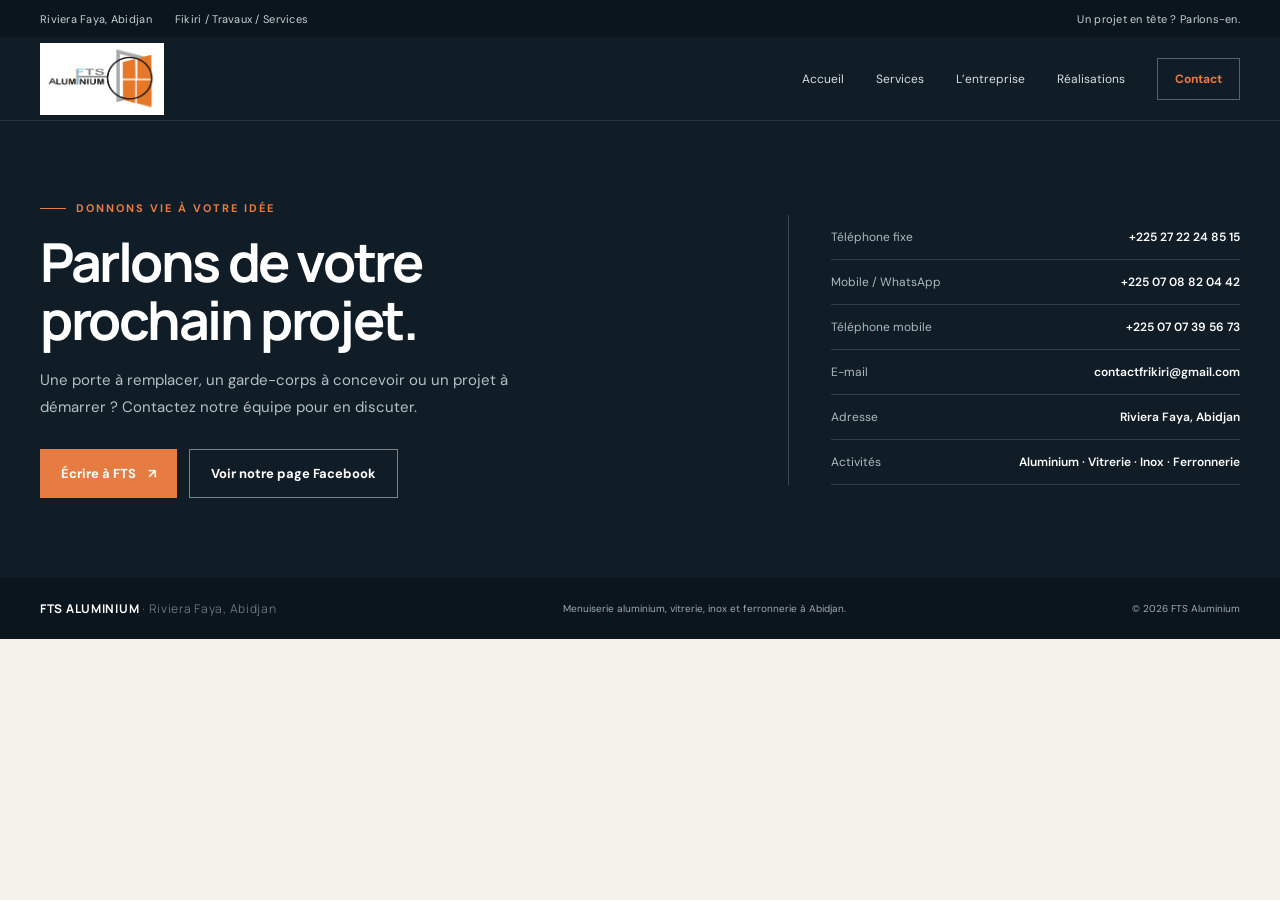
==== contact.html @ 00c12572 "Envoie de mon projet sur mon compte github" ====
<!doctype html>
<html lang="fr">

<head>
  <meta charset="utf-8">
  <meta name="viewport" content="width=device-width, initial-scale=1">
  <meta name="theme-color" content="#101d27">
  <meta name="description"
    content="FTS Aluminium à Riviera Faya, Abidjan : menuiserie aluminium, volets roulants, portes, fenêtres, vitrerie, garde-corps, rampes et ferronnerie.">
  <title>Contact — FTS Aluminium</title>
  <link rel="preconnect" href="https://fonts.googleapis.com">
  <link rel="preconnect" href="https://fonts.gstatic.com" crossorigin>
  <link
    href="https://fonts.googleapis.com/css2?family=DM+Sans:wght@400;500;600;700&family=Manrope:wght@400;500;600;700;800&display=swap"
    rel="stylesheet">
  <link rel="stylesheet" href="assets/css/style.css">
</head>

<body>
  <!-- Bandeau et navigation communs aux pages du site. -->
  <div class="topbar">
    <div class="wrap">
      <div class="topbar-left"><span>Riviera Faya, Abidjan</span><span>Fikiri / Travaux / Services</span></div>
      <div class="topbar-right"><span>Un projet en tête ? Parlons-en.</span></div>
    </div>
  </div>
  <header>
    <nav class="nav wrap" aria-label="Navigation principale"><a class="brand" href="index.html"
        aria-label="FTS Aluminium, accueil"><img class="brand-mark" src="images/logo.png" alt="" width="124" height="72"></a><button class="menu-toggle"
        aria-label="Ouvrir le menu" aria-expanded="false">&#9776;</button>
      <div class="nav-links"><a href="index.html">Accueil</a><a href="services.html">Services</a><a
          href="entreprise.html">L’entreprise</a><a href="realisations.html">Réalisations</a><a class="nav-cta"
          href="contact.html">Contact</a></div>
    </nav>
  </header>
  <main>

    <!-- Coordonnées complètes, bouton WhatsApp et liens vers les réseaux sociaux. -->

    <section class="contact" id="contact">
      <div class="wrap contact-grid">
        <div>
          <div class="eyebrow">Donnons vie à votre idée</div>
          <h2 class="section-title">Parlons de votre prochain projet.</h2>
          <p class="section-copy">Une porte à remplacer, un garde-corps à concevoir ou un projet à démarrer ? Contactez
            notre équipe pour en discuter.</p>
          <!-- Le premier bouton ouvre WhatsApp avec un message de demande de devis. -->
          <div class="contact-actions"><a class="btn"
              href="https://wa.me/2250708820442?text=Bonjour%20FTS%20Aluminium%2C%20je%20souhaite%20un%20devis%20pour%20mon%20projet."
              target="_blank" rel="noopener">Écrire à FTS <span>↗</span></a><a class="btn btn-outline"
              href="https://www.facebook.com/FTSaluminium/" target="_blank" rel="noopener">Voir notre page Facebook</a>
          </div>
        </div>

        <!-- Numéros, e-mail, adresse principale et activités de FTS. -->

        <div class="contact-details">
          <div class="detail"><span>Téléphone fixe</span><strong><a href="tel:+2252722248515">+225 27 22 24 85
                15</a></strong>
          </div>
          <div class="detail"><span>Mobile / WhatsApp</span><strong><a href="tel:+2250708820442">+225 07 08 82 04
                42</a></strong>
          </div>
          <div class="detail"><span>Téléphone mobile</span><strong><a href="tel:+2250707395673">+225 07 07 39 56
                73</a></strong>
          </div>
          <div class="detail"><span>E-mail</span><strong><a
                href="mailto:contactfrikiri@gmail.com">contactfrikiri@gmail.com</a></strong></div>
          <div class="detail"><span>Adresse</span><strong>Riviera Faya, Abidjan</strong></div>
          <div class="detail"><span>Activités</span><strong>Aluminium · Vitrerie · Inox · Ferronnerie</strong></div>
        </div>
      </div>
    </section>
  </main>

  <!-- Pied de page commun du site. -->
   
  <footer>
    <div class="wrap footer-row">
      <div class="footer-brand">FTS ALUMINIUM <span class="footer-location">· Riviera Faya, Abidjan</span></div>
      <div class="footer-note">Menuiserie aluminium, vitrerie, inox et ferronnerie à Abidjan.</div>
      <div>© <span id="year"></span> FTS Aluminium</div>
    </div>
  </footer>
  <script src="assets/js/main.js" defer></script>
</body>

</html>
---- assets/css/style.css ----
/* Variables de couleur et de largeur, partagées par toutes les pages. */
:root {
    --ink: #101d27;
    --ink-soft: #263843;
    --orange: #e77c43;
    --cream: #f5f2ec;
    --white: #fff;
    --muted: #68757a;
    --line: rgba(16, 29, 39, .12);
    --max: 1200px
}

/* Styles de base : remise à zéro légère, police, largeur et composants réutilisables. */
* {
    box-sizing: border-box
}

html {
    scroll-behavior: smooth
}

body {
    margin: 0;
    background: var(--cream);
    color: var(--ink);
    font-family: 'DM Sans', sans-serif;
    -webkit-font-smoothing: antialiased
}

a {
    color: inherit;
    text-decoration: none
}

button {
    font: inherit
}

.wrap {
    width: min(var(--max), calc(100% - 64px));
    margin: auto
}

.eyebrow {
    font-size: 11px;
    text-transform: uppercase;
    letter-spacing: .18em;
    font-weight: 700;
    color: var(--orange);
    display: flex;
    align-items: center;
    gap: 10px
}

.eyebrow:before {
    content: '';
    width: 26px;
    height: 1px;
    background: currentColor
}

.section-title {
    font: 700 clamp(34px, 4.2vw, 58px)/1.08 Manrope, sans-serif;
    letter-spacing: -.045em;
    margin: 18px 0
}

.section-copy {
    color: var(--muted);
    font-size: 15px;
    line-height: 1.8;
    max-width: 530px
}

.btn {
    display: inline-flex;
    align-items: center;
    justify-content: center;
    gap: 12px;
    padding: 15px 21px;
    background: var(--orange);
    color: white;
    font-size: 13px;
    font-weight: 700;
    border: 0;
    transition: .2s
}

.btn:hover {
    background: #cf6831;
    transform: translateY(-2px)
}

.btn svg {
    width: 16px;
    height: 16px
}

.btn-outline {
    background: transparent;
    border: 1px solid rgba(255, 255, 255, .45);
    color: white
}

.btn-outline:hover {
    background: #fff;
    color: var(--ink)
}

/* Bandeau supérieur, logo et navigation principale. */
.topbar {
    height: 37px;
    background: #0b151d;
    color: #c7d0d2;
    font-size: 11px;
    letter-spacing: .025em
}

.topbar .wrap {
    height: 100%;
    display: flex;
    align-items: center;
    justify-content: space-between
}

.topbar-left,
.topbar-right {
    display: flex;
    gap: 23px;
    align-items: center
}

.topbar span {
    display: flex;
    align-items: center;
    gap: 8px
}

.topbar svg {
    width: 13px;
    height: 13px;
    color: var(--orange)
}

header {
    height: 84px;
    background: var(--ink);
    color: white;
    position: relative;
    z-index: 10;
    border-bottom: 1px solid rgba(255, 255, 255, .1)
}

.nav {
    height: 100%;
    display: flex;
    align-items: center;
    justify-content: space-between
}

.brand {
    display: flex;
    align-items: center;
    gap: 12px
}

.brand-mark {
    width: 124px;
    height: 72px;
    flex: 0 0 124px;
    object-fit: contain;
    background: #fff;
    border: 1px solid rgba(255, 255, 255, .2)
}

.nav-links {
    display: flex;
    align-items: center;
    gap: 32px;
    font-size: 12px;
    color: #d7dddf
}

.nav-links a:hover {
    color: var(--orange)
}

.nav-cta {
    padding: 12px 17px;
    border: 1px solid rgba(255, 255, 255, .3);
    font-size: 12px;
    font-weight: 700;
    transition: .2s
}

.nav-cta:hover {
    background: var(--orange);
    border-color: var(--orange)
}

.menu-toggle {
    display: none;
    background: none;
    border: 0;
    color: #fff;
    font-size: 26px
}

/* Accueil : grand titre, boutons d’action et panneau décoratif sans photo. */
.hero {
    background: var(--ink);
    color: #fff;
    position: relative;
    overflow: hidden
}

.hero-grid {
    min-height: 565px;
    display: grid;
    grid-template-columns: .88fr 1.12fr;
    align-items: center;
    gap: 46px;
    padding-top: 30px;
    padding-bottom: 62px
}

.hero-copy {
    position: relative;
    z-index: 2;
    padding: 25px 0 42px
}

.hero .eyebrow {
    color: #f0a176
}

.hero h1 {
    font: 700 clamp(43px, 5.4vw, 70px)/1.04 Manrope, sans-serif;
    letter-spacing: -.055em;
    margin: 24px 0 20px;
    max-width: 580px
}

.hero h1 em {
    font-style: normal;
    color: #efa071
}

.hero-copy>p {
    font-size: 15px;
    line-height: 1.8;
    color: #c3cccf;
    max-width: 465px;
    margin: 0 0 30px
}

.hero-actions {
    display: flex;
    gap: 12px;
    flex-wrap: wrap
}

.hero-note {
    margin-top: 42px;
    display: flex;
    align-items: center;
    gap: 13px;
    color: #aab6ba;
    font-size: 11px
}

.note-line {
    width: 42px;
    height: 1px;
    background: var(--orange)
}

.hero-visual {
    height: 462px;
    position: relative
}

.hero-photo {
    position: absolute;
    inset: 0 0 0 22px;
    width: calc(100% - 22px);
    height: 100%;
    object-fit: cover;
    object-position: center;
    outline: 1px solid rgba(255, 255, 255, .35);
    outline-offset: -13px
}

.hero-stamp {
    position: absolute;
    bottom: 25px;
    left: 0;
    background: var(--orange);
    padding: 22px 23px;
    min-width: 178px
}

.hero-stamp strong {
    display: block;
    font: 700 22px Manrope
}

.hero-stamp span {
    font-size: 10px;
    opacity: .9
}

.hero-caption {
    position: absolute;
    right: 0;
    top: 24px;
    writing-mode: vertical-rl;
    font-size: 9px;
    letter-spacing: .15em;
    text-transform: uppercase;
    color: #c3cccf
}

.hero-index {
    position: absolute;
    bottom: 0;
    right: 0;
    color: #869398;
    font-size: 10px;
    letter-spacing: .1em
}

/* Bandeau de preuves : résumé des compétences principales. */
.proof {
    background: #fff;
    border-bottom: 1px solid var(--line)
}

.proof-row {
    display: grid;
    grid-template-columns: 1.25fr repeat(3, 1fr);
    align-items: center;
    min-height: 105px
}

.proof-intro {
    font: 600 14px Manrope;
    color: #59666b;
    max-width: 210px
}

.proof-item {
    border-left: 1px solid var(--line);
    padding: 8px 22px;
    display: flex;
    align-items: center;
    gap: 13px;
    font-size: 12px;
    font-weight: 700
}

.proof-icon {
    width: 34px;
    height: 34px;
    display: grid;
    place-items: center;
    border: 1px solid #eed6c8;
    color: var(--orange);
    font-size: 15px
}

/* Cartes des prestations, avec trois colonnes sur grand écran. */
.services {
    padding: 105px 0 110px
}

.section-head {
    display: flex;
    align-items: end;
    justify-content: space-between;
    gap: 32px;
    margin-bottom: 42px
}

.section-head .section-copy {
    margin: 0 0 5px
}

.service-grid {
    display: grid;
    grid-template-columns: repeat(3, 1fr);
    gap: 14px
}

.service-card {
    min-height: 250px;
    background: #fff;
    padding: 27px 24px;
    position: relative;
    transition: .25s;
    border: 1px solid transparent
}

.service-card:hover {
    transform: translateY(-5px);
    border-color: #e7b193;
    box-shadow: 0 15px 35px rgba(24, 36, 42, .07)
}

.service-num {
    font-size: 10px;
    color: #9ca5a7;
    letter-spacing: .1em
}

.service-icon {
    margin: 25px 0 20px;
    width: 42px;
    height: 42px;
    color: var(--orange)
}

.service-icon svg {
    width: 100%;
    height: 100%;
    stroke: currentColor;
    stroke-width: 1.3;
    fill: none;
    stroke-linecap: round;
    stroke-linejoin: round
}

.service-card h3 {
    font: 700 17px Manrope;
    margin: 0 0 9px;
    letter-spacing: -.02em
}

.service-card p {
    font-size: 12px;
    color: var(--muted);
    line-height: 1.7;
    margin: 0;
    max-width: 230px
}

.service-arrow {
    position: absolute;
    right: 23px;
    bottom: 23px;
    color: var(--orange)
}

/* Présentation de l’entreprise et liste de ses engagements. */
.about {
    background: #e9e6df;
    padding: 88px 0
}

.about-grid {
    display: grid;
    grid-template-columns: 1fr 1fr;
    gap: 90px;
    align-items: center
}

.about-image {
    height: 450px;
    position: relative;
    background: linear-gradient(145deg, #34444b, #1c2b33 72%)
}

.about-image-photo {
    position: absolute;
    inset: 0;
    width: 100%;
    height: 100%;
    object-fit: cover;
    object-position: center;
    z-index: 0
}

.about-image:before {
    content: '';
    position: absolute;
    inset: 18px -18px -18px 18px;
    border: 1px solid #d49a79;
    z-index: 2
}

.about-image:after {
    content: '';
    position: absolute;
    inset: 0;
    background: linear-gradient(0deg, rgba(9, 20, 26, .26), transparent 50%);
    z-index: 1
}

.about-label {
    position: absolute;
    z-index: 3;
    bottom: 0;
    left: 0;
    background: var(--ink);
    color: #fff;
    padding: 19px 23px;
    font-size: 11px;
    letter-spacing: .04em
}

.about-text {
    position: relative;
    z-index: 1
}

.about-text .section-title {
    max-width: 480px
}

.about-text .section-copy {
    margin: 0 0 25px
}

.about-values {
    display: grid;
    grid-template-columns: 1fr 1fr;
    gap: 19px 24px;
    margin: 28px 0 33px
}

.value {
    display: flex;
    gap: 10px;
    font-size: 12px;
    font-weight: 700;
    align-items: center
}

.value b {
    font-size: 16px;
    color: var(--orange)
}

/* Galerie de réalisations : lecteurs intégrés au format 16:9. */
.projects {
    padding: 104px 0
}

.project-grid {
    display: grid;
    grid-template-columns: repeat(2, minmax(0, 1fr));
    gap: 18px
}

.project {
    background: #fff;
    overflow: hidden;
    border: 1px solid var(--line)
}

.video-launch {
    display: flex;
    width: 100%;
    aspect-ratio: 16/9;
    flex-direction: column;
    align-items: center;
    justify-content: center;
    gap: 14px;
    color: #fff;
    background: linear-gradient(135deg, #354b55, #101d27 75%);
    transition: background .2s ease;
}

.video-launch:hover,
.video-launch:focus-visible {
    background: linear-gradient(135deg, #526b75, #172a35 75%);
}

.video-launch .video-play {
    width: 58px;
    height: 58px;
    display: grid;
    place-items: center;
    padding-left: 4px;
    border: 1px solid rgba(255, 255, 255, .8);
    border-radius: 50%;
    color: #f0a176;
    font-size: 20px;
}

.video-launch-label {
    font-size: 12px;
    font-weight: 700;
    letter-spacing: .04em;
}

.project-caption {
    padding: 18px 20px 20px;
    color: var(--ink)
}

.project-caption small {
    font-size: 9px;
    letter-spacing: .14em;
    text-transform: uppercase;
    color: var(--orange)
}

.project-caption h3 {
    font: 700 17px Manrope;
    margin: 6px 0 0
}

.video-fallback {
    display: inline-flex;
    margin-top: 12px;
    color: #a94f21;
    font-size: 12px;
    font-weight: 700;
}

.video-fallback:hover {
    text-decoration: underline;
}

.projects-head {
    margin-bottom: 35px
}

/* Coordonnées, liens de contact et bouton WhatsApp. */
.contact {
    background: var(--ink);
    color: #fff;
    padding: 80px 0
}

.contact-grid {
    display: grid;
    grid-template-columns: 1.2fr .8fr;
    gap: 70px;
    align-items: center
}

.contact .section-title {
    max-width: 570px
}

.contact .section-copy {
    color: #b5c0c4
}

.contact-actions {
    display: flex;
    gap: 12px;
    margin-top: 28px;
    flex-wrap: wrap
}

.contact-details {
    border-left: 1px solid rgba(255, 255, 255, .19);
    padding-left: 42px
}

.detail {
    padding: 14px 0;
    border-bottom: 1px solid rgba(255, 255, 255, .14);
    display: flex;
    justify-content: space-between;
    gap: 14px;
    font-size: 12px
}

.detail span {
    color: #aeb9bc
}

.detail strong {
    font-weight: 600;
    text-align: right
}

.social-link {
    display: inline-flex;
    margin-top: 22px;
    color: #f0a176;
    font-size: 12px;
    font-weight: 700;
    gap: 9px;
    align-items: center
}

.social-link svg {
    width: 16px
}

footer {
    background: #0b151d;
    color: #9eaaae;
    padding: 22px 0;
    font-size: 10px
}

.footer-row {
    display: flex;
    justify-content: space-between;
    gap: 20px;
    align-items: center
}

.footer-brand {
    color: white;
    font: 700 12px Manrope;
    letter-spacing: .06em
}

.footer-note {
    max-width: 500px;
    text-align: right;
    line-height: 1.6
}

/* Tablettes : réduire les espacements et passer les grilles à deux colonnes. */
@media(max-width:900px) {
    .wrap {
        width: min(var(--max), calc(100% - 40px))
    }

    .nav-links {
        gap: 18px
    }

    .hero-grid {
        gap: 20px;
        grid-template-columns: .95fr 1.05fr
    }

    .hero-visual {
        height: 400px
    }

    .proof-row {
        grid-template-columns: 1fr 1fr;
        row-gap: 10px;
        padding: 20px 0
    }

    .proof-intro {
        padding: 8px 18px
    }

    .proof-item {
        border-left: 0;
        padding: 8px 18px
    }

    .service-grid {
        grid-template-columns: repeat(2, 1fr)
    }

    .about-grid {
        gap: 50px
    }

    .project-grid {
        grid-template-rows: auto
    }

    .contact-grid {
        gap: 35px
    }
}

/* Téléphones : menu repliable, sections resserrées et galerie vidéo sur une colonne. */
@media(max-width:650px) {
    .wrap {
        width: calc(100% - 36px)
    }

    .topbar {
        height: 33px
    }

    .topbar-right {
        display: none
    }

    .topbar-left {
        gap: 12px;
        font-size: 10px
    }

    .topbar-left span:nth-child(2) {
        display: none
    }

    header {
        height: 70px
    }

    .brand-mark {
        width: 95px;
        height: 55px;
        flex-basis: 95px
    }

    .nav-links {
        display: none;
        position: absolute;
        top: 70px;
        left: 0;
        right: 0;
        background: #101d27;
        padding: 18px;
        flex-direction: column;
        align-items: stretch;
        gap: 0;
        border-top: 1px solid rgba(255, 255, 255, .12)
    }

    .nav-links.open {
        display: flex
    }

    .nav-links a {
        padding: 14px 8px;
        border-bottom: 1px solid rgba(255, 255, 255, .1)
    }

    .nav-cta {
        margin-top: 10px;
        text-align: center
    }

    .menu-toggle {
        display: block
    }

    .hero-grid {
        display: flex;
        flex-direction: column;
        align-items: stretch;
        padding-top: 43px;
        padding-bottom: 50px;
        gap: 18px
    }

    .hero-copy {
        padding: 0
    }

    .hero h1 {
        font-size: 46px;
        margin: 18px 0
    }

    .hero-copy>p {
        font-size: 14px
    }

    .hero-note {
        margin-top: 26px
    }

    .hero-visual {
        height: 300px;
        margin: 0 8px 0 0
    }

    .hero-photo {
        position: absolute;
        inset: 0 0 0 12px;
        width: calc(100% - 12px);
        height: 100%
    }

    .hero-stamp {
        bottom: 14px;
        padding: 15px 16px;
        min-width: 145px
    }

    .hero-stamp strong {
        font-size: 18px
    }

    .hero-caption {
        top: 12px
    }

    .proof-row {
        grid-template-columns: 1fr 1fr;
        min-height: 0;
        padding: 14px 0;
        gap: 4px
    }

    .proof-intro {
        font-size: 12px;
        padding: 10px
    }

    .proof-item {
        padding: 10px;
        font-size: 10px;
        gap: 8px
    }

    .proof-icon {
        width: 29px;
        height: 29px;
        flex: 0 0 29px
    }

    .services,
    .projects {
        padding: 70px 0
    }

    .section-head {
        display: block;
        margin-bottom: 27px
    }

    .section-title {
        font-size: 37px
    }

    .section-head .section-copy {
        margin-top: 10px
    }

    .service-grid {
        gap: 9px
    }

    .service-card {
        padding: 19px 15px;
        min-height: 230px
    }

    .service-icon {
        width: 36px;
        height: 36px;
        margin: 20px 0 15px
    }

    .service-card h3 {
        font-size: 15px
    }

    .service-card p {
        font-size: 11px
    }

    .service-arrow {
        right: 14px;
        bottom: 15px
    }

    .about {
        padding: 60px 0
    }

    .about-grid {
        display: flex;
        flex-direction: column;
        gap: 48px;
        align-items: stretch
    }

    .about-image {
        height: 310px;
        position: relative;
        background: linear-gradient(145deg, #34444b, #1c2b33 72%)
    }

    .about-text .section-title {
        font-size: 36px
    }

    .about-values {
        gap: 16px 8px
    }

    .value {
        font-size: 10px
    }

    .project-grid {
        grid-template-columns: 1fr;
        gap: 14px
    }

    .project-caption h3 {
        font-size: 15px
    }

    .projects-head {
        margin-bottom: 24px
    }

    .contact {
        padding: 62px 0
    }

    .contact-grid {
        grid-template-columns: 1fr;
        gap: 25px
    }

    .contact .section-title {
        font-size: 37px
    }

    .contact-details {
        padding-left: 0;
        border-left: 0
    }

    .detail {
        font-size: 11px
    }

    .detail strong {
        min-width: 0;
        overflow-wrap: anywhere
    }

    .footer-row {
        align-items: flex-start;
        flex-direction: column
    }

    .footer-note {
        text-align: left
    }

    .footer-brand {
        font-size: 12px
    }
}

/* Respecte le réglage système qui réduit les animations. */
@media(prefers-reduced-motion:reduce) {
    html {
        scroll-behavior: auto
    }

    *,
    *:before,
    *:after {
        transition: none !important
    }
}

.nav-links a[aria-current='page'] {
    color: var(--orange)
}

.home-teaser {
    padding: 55px 0 65px
}

.home-showcase {
    padding: 45px 0 80px
}

.footer-location {
    color: #68757a;
    font-weight: 400
}
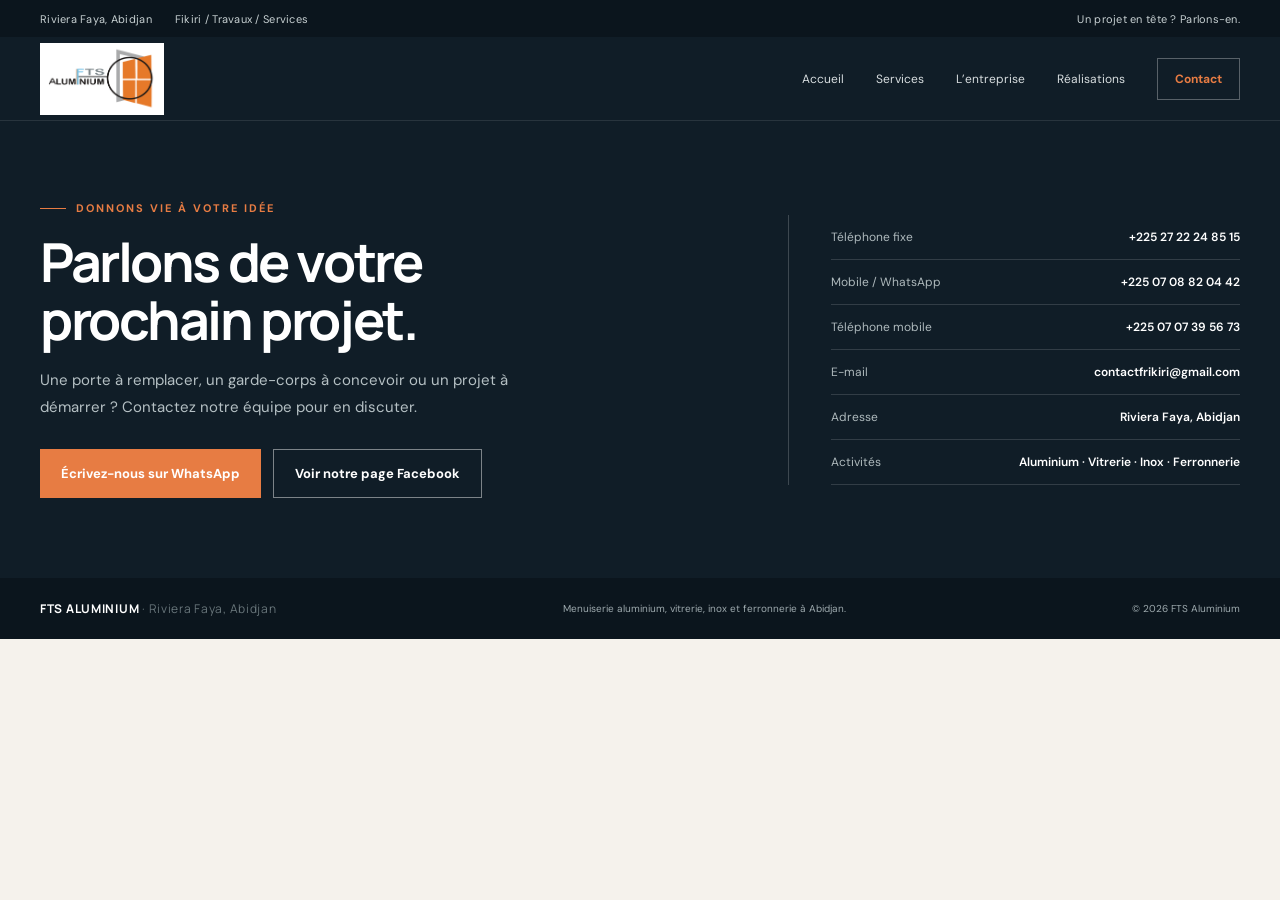
==== commit 6fee2bbc: "Mise à jour de contact.html et ajoutd'un README bien structuré" ====
--- a/contact.html
+++ b/contact.html
@@ -47,7 +47,7 @@
           <!-- Le premier bouton ouvre WhatsApp avec un message de demande de devis. -->
           <div class="contact-actions"><a class="btn"
               href="https://wa.me/2250708820442?text=Bonjour%20FTS%20Aluminium%2C%20je%20souhaite%20un%20devis%20pour%20mon%20projet."
-              target="_blank" rel="noopener">Écrire à FTS <span>↗</span></a><a class="btn btn-outline"
+              target="_blank" rel="noopener">Écrivez-nous sur WhatsApp</a><a class="btn btn-outline"
               href="https://www.facebook.com/FTSaluminium/" target="_blank" rel="noopener">Voir notre page Facebook</a>
           </div>
         </div>
